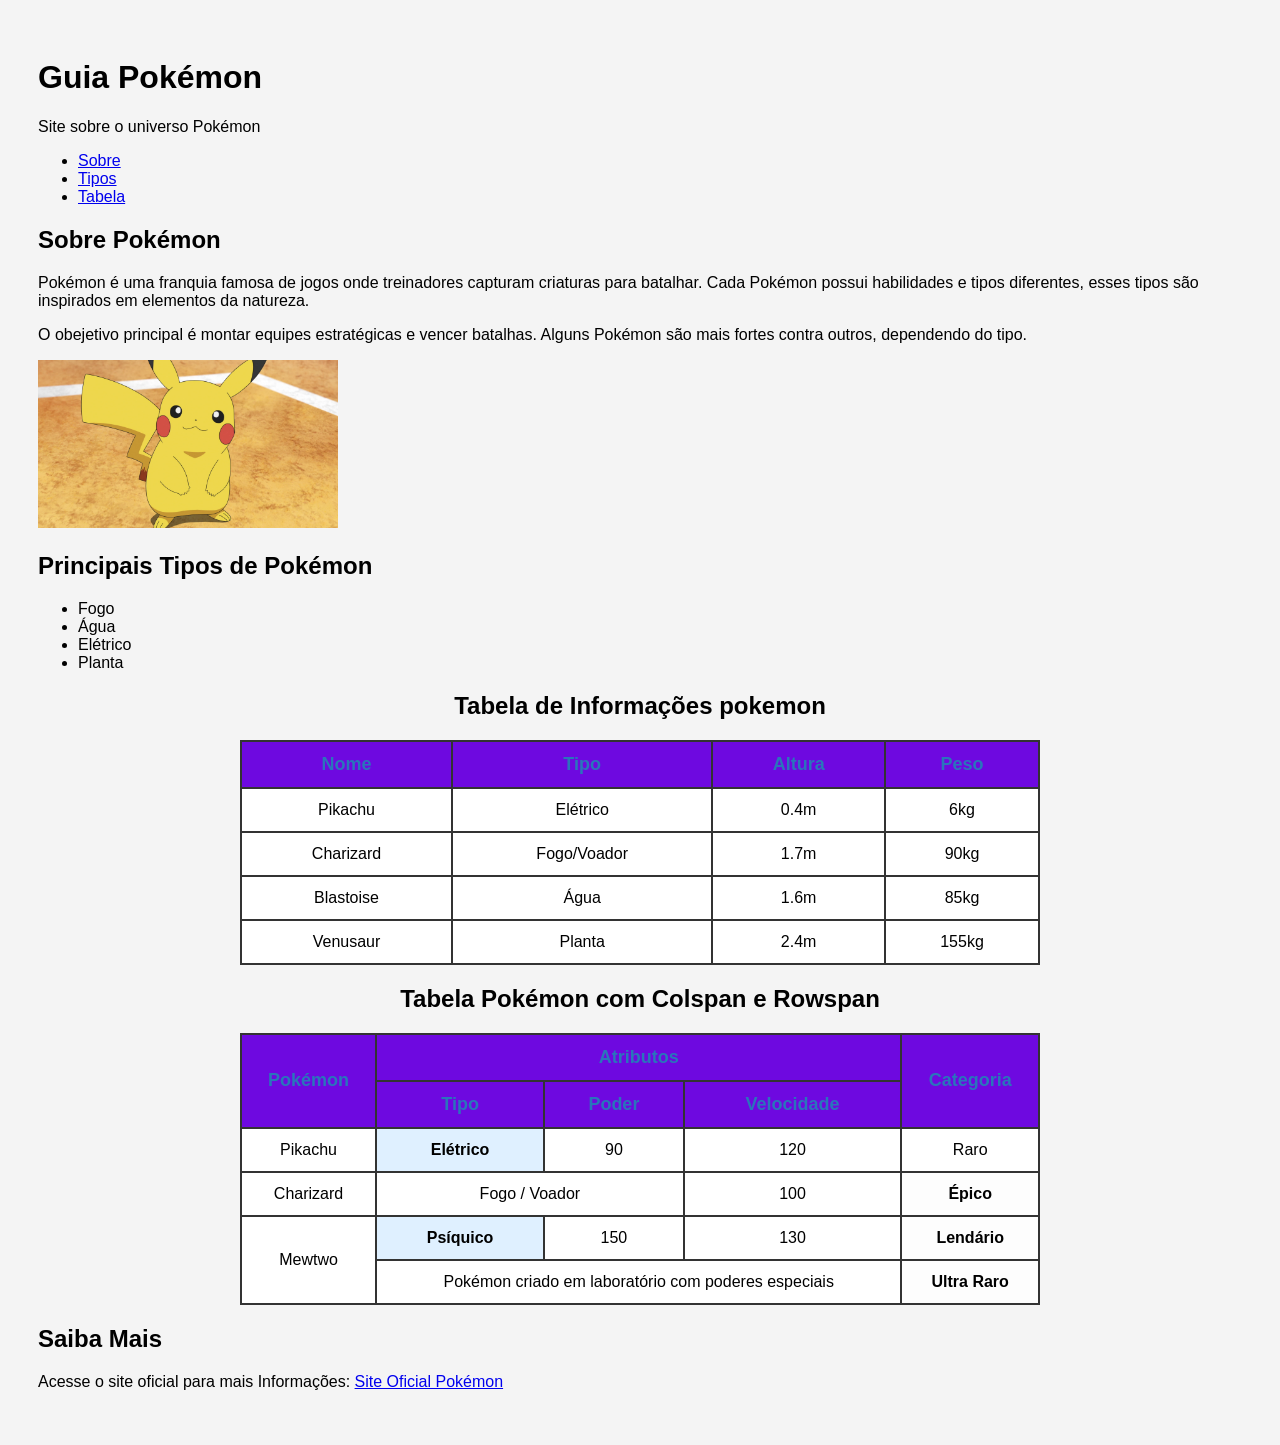
==== index.html @ 164b515e "ajustando" ====
<!DOCTYPE html>
 <html lang="pt-br">
<head>
  <meta charset="utf-8">
    <title> Guia pokémon </title>
    <link rel="stylesheet" href="style.css">
  </head>
    <body>

    <header>  
      <h1>Guia Pokémon</h1>
        <p>Site sobre o universo Pokémon</p>
    </header>

    <nav>
        <ul>
            <li><a href="#sobre">Sobre</a></li>
            <li><a href="#tipos">Tipos</a></li>
            <li><a href="#tabela">Tabela</a></li>
        </ul>
    </nav>

    <main>
        <section id="sobre">
   
      <h2>Sobre Pokémon</h2>

      <p>
        Pokémon é uma franquia famosa de jogos onde treinadores capturam criaturas
        para batalhar. Cada Pokémon possui habilidades e tipos diferentes, esses
        tipos são inspirados em elementos da natureza.
      </p>

      <p>
        O obejetivo principal é montar equipes estratégicas e vencer batalhas.
        Alguns Pokémon são mais fortes contra outros, dependendo do tipo.
      </p>

        <img src="poke.png" width="300" alt="Pikachu pokémon da franquia">
       </section>

       <section id="tipos">
      <h2>Principais Tipos de Pokémon</h2>
      <ul>
        <li>Fogo</li>
        <li>Água</li>
        <li>Elétrico</li>
        <li>Planta</li>
      </ul>
    </section>

    <section>

    <title>Principais pokémon de Kanto</title>
    <table border="1">
      <tr>
        <th>Nome</th>
        <th>Tipo</th>
        <th>Altura</th>
        <th>Peso</th>
      </tr>

    <h2 style="text-align:center;">
    Tabela de Informações pokemon
    </h2>

      <tr>
        <td>Pikachu</td>
        <td>Elétrico</td>
        <td>0.4m</td>
        <td>6kg</td>
      </tr>

      <tr>
        <td>Charizard</td>
        <td>Fogo/Voador</td>
        <td>1.7m</td>
        <td>90kg</td>
      </tr>

      <tr>
        <td>Blastoise</td>
        <td>Água</td>
        <td>1.6m</td>
        <td>85kg</td>
      </tr>

      <tr>
        <td>Venusaur</td>
        <td>Planta</td>
        <td>2.4m</td>
        <td>155kg</td>
      </tr>
    </table>
        </section>
   
  <title>Tabela Pokémon com Colspan e Rowspan</title>

  <style>
    body{
      font-family: Arial, sans-serif;
      background: #f4f4f4;
      padding: 30px;
    }

    table{
      width: 800px;
      border-collapse: collapse;
      margin: auto;
      background: white;
    }

    th, td{
      border: 2px solid #333;
      padding: 12px;
      text-align: center;
    }

    th{
      background: #6e09e0;
      color: #2a75bb;
      font-size: 18px;
    }

    .tipo{
      background: #dff0ff;
      font-weight: bold;
    }

    .lendario{
      background: #fdfdfd;
      font-weight: bold;
    }
  </style>
</head>
<body>

  <h2 style="text-align:center;">
    Tabela Pokémon com Colspan e Rowspan
  </h2>

  <table>

    <!-- Cabeçalho -->
    <tr>
      <th rowspan="2">Pokémon</th>
      <th colspan="3">Atributos</th>
      <th rowspan="2">Categoria</th>
    </tr>

    <tr>
      <th>Tipo</th>
      <th>Poder</th>
      <th>Velocidade</th>
    </tr>

    <!-- Linha 1 -->
    <tr>
      <td>Pikachu</td>
      <td class="tipo">Elétrico</td>
      <td>90</td>
      <td>120</td>
      <td>Raro</td>
    </tr>

    <!-- Linha 2 -->
    <tr>
      <td>Charizard</td>
      <td colspan="2">Fogo / Voador</td>
      <td>100</td>
      <td class="lendario">Épico</td>
    </tr>

    <!-- Linha 3 -->
    <tr>
      <td rowspan="2">Mewtwo</td>
      <td class="tipo">Psíquico</td>
      <td>150</td>
      <td>130</td>
      <td class="lendario">Lendário</td>
    </tr>

    <!-- Linha 4 -->
    <tr>
      <td colspan="3">
        Pokémon criado em laboratório com poderes especiais
      </td>
      <td class="lendario">Ultra Raro</td>
    </tr>
      </table>

   <section>
        
    <h2>Saiba Mais</h2>

    <p>
        Acesse o site oficial para mais Informações:
        <a href="https://www.pokemon.com.br" target="_blank">Site Oficial Pokémon</a>
    </p>
    </section>

    </main>
  </body>    
</html>
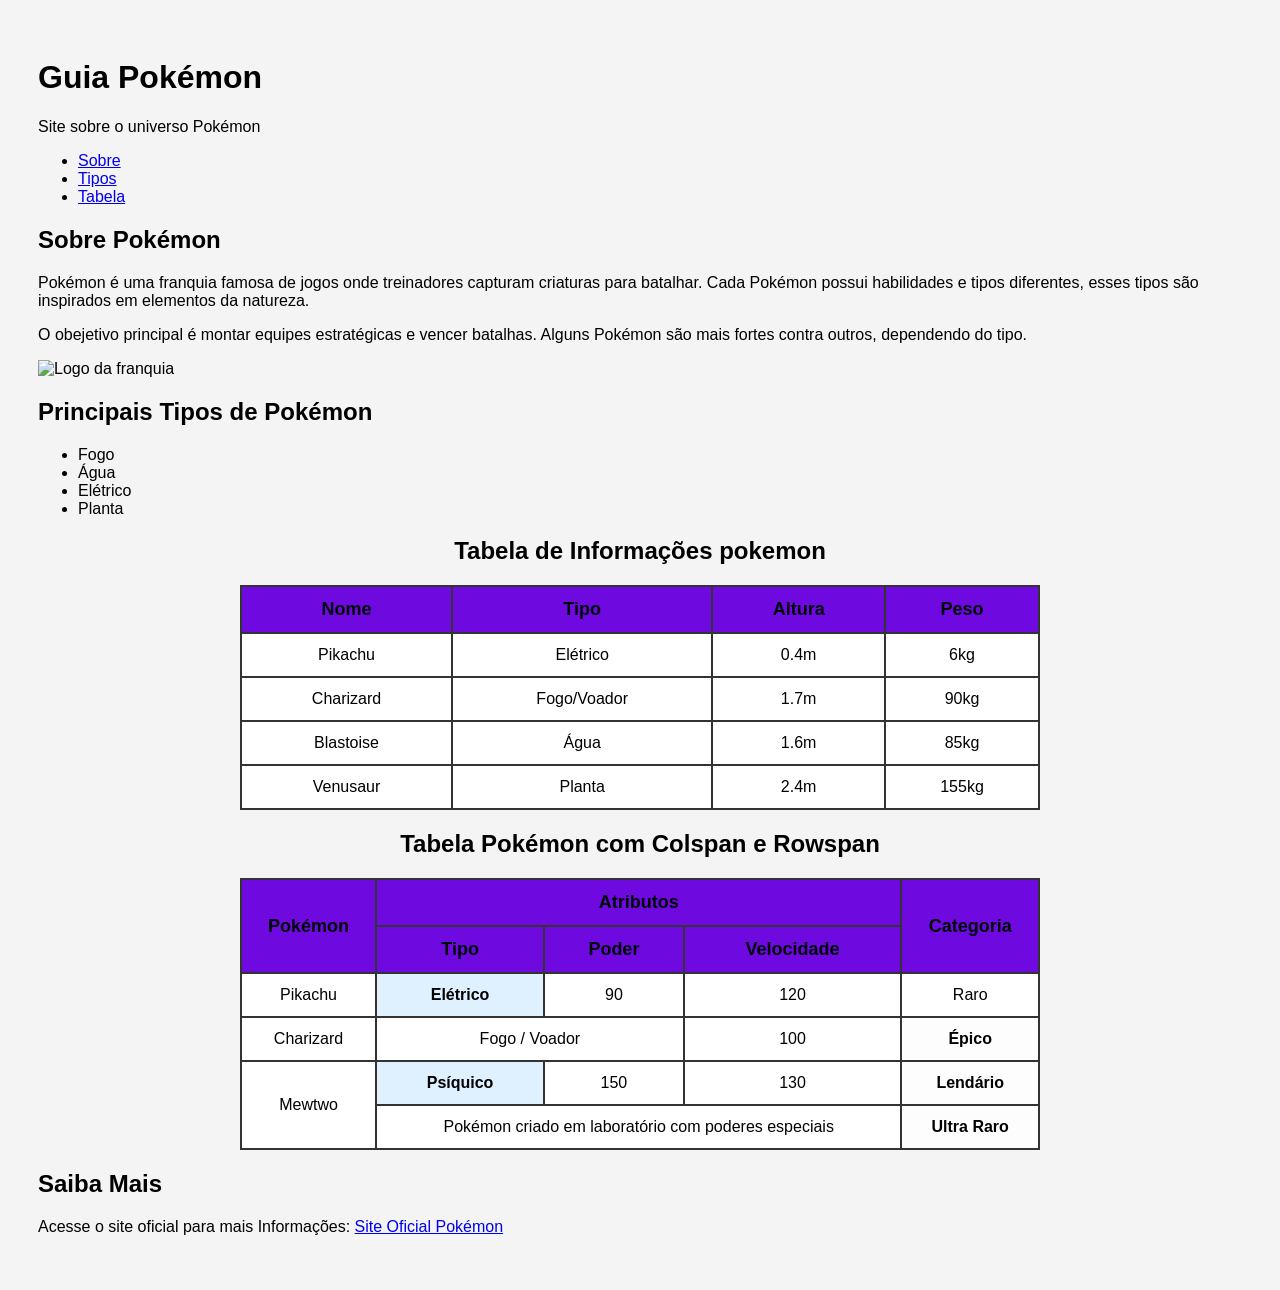
==== commit 7246a77e: "ajustes finais" ====
--- a/index.html
+++ b/index.html
@@ -36,7 +36,7 @@
         Alguns Pokémon são mais fortes contra outros, dependendo do tipo.
       </p>
 
-        <img src="poke.png" width="300" alt="Pikachu pokémon da franquia">
+        <img src="logo_pokemon.png" width="300" alt="Logo da franquia">
        </section>
 
        <section id="tipos">
@@ -118,7 +118,7 @@
 
     th{
       background: #6e09e0;
-      color: #2a75bb;
+      color: #000408;
       font-size: 18px;
     }
 
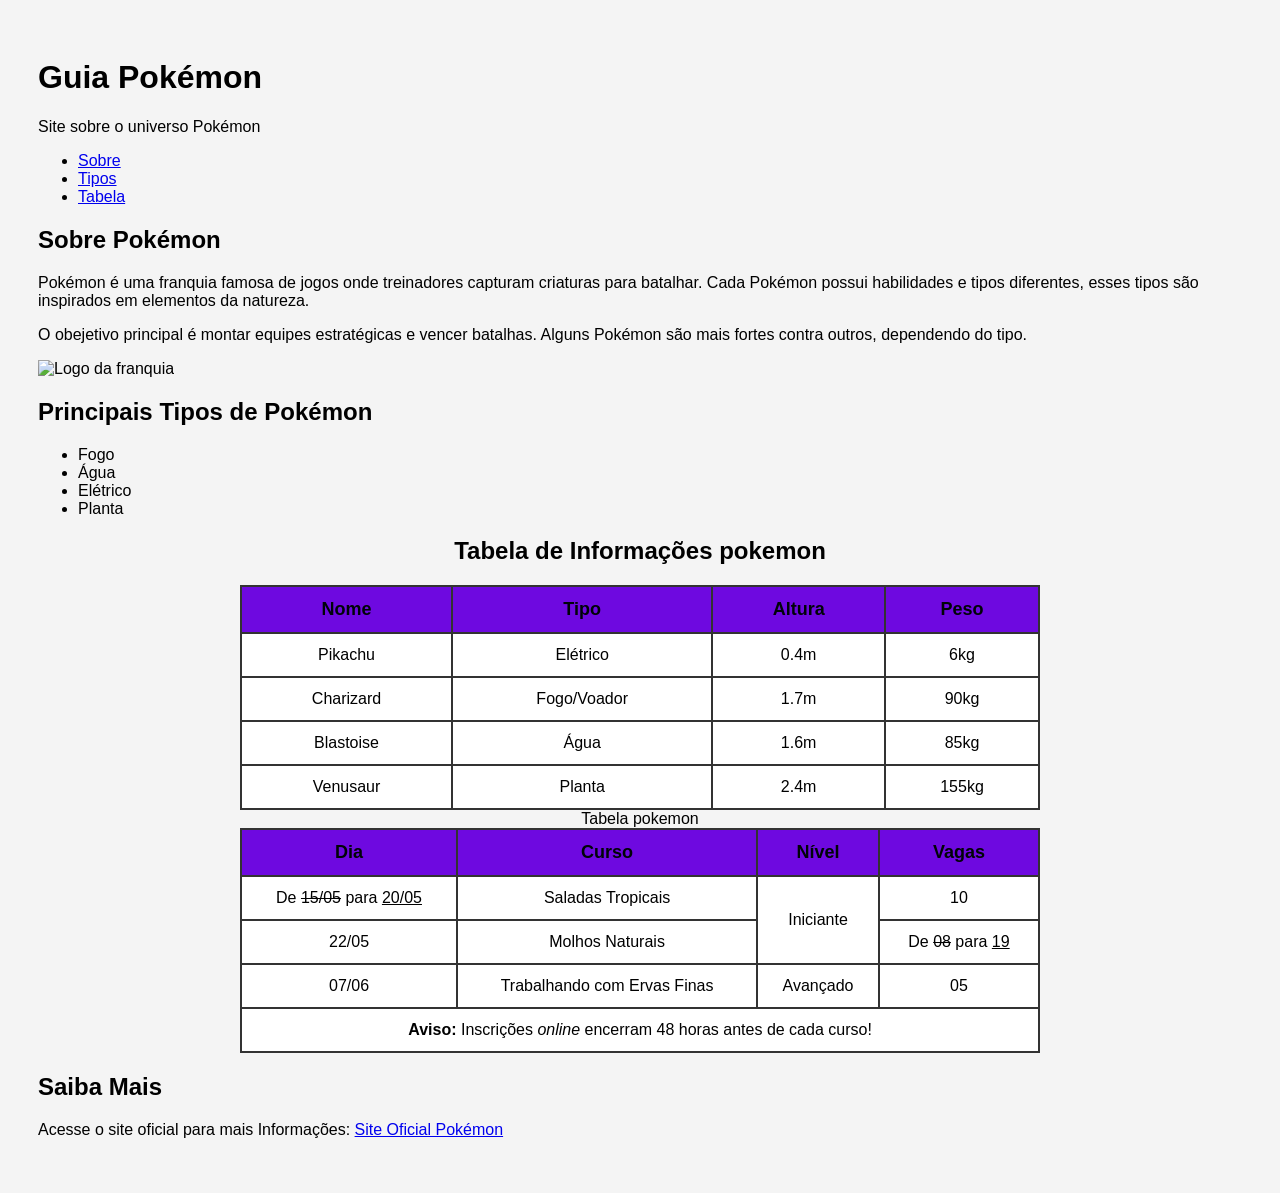
==== commit 2855196c: "mudando tabela" ====
--- a/index.html
+++ b/index.html
@@ -135,59 +135,54 @@
 </head>
 <body>
 
-  <h2 style="text-align:center;">
-    Tabela Pokémon com Colspan e Rowspan
-  </h2>
+  
 
-  <table>
+    <!-- o <table> é o elemento mais complexo do exemplo. -->
+    <table border="1">
+        <!-- <tr> (Table Row) cria a linha. Para pensarmos em colunas, temos que 
+         antes pensarmos em linha, então, sempre terá uma linha -->
+         <caption>Tabela pokemon</caption>
+        <tr>
+            <!-- <th> (Table Header) cria as celulas como cabeçalho. Dessa forma, os conteúdos dessas
+             células serão renderizados em negrito e centralizados. -->
+            <th>Dia</th>
+            <th>Curso</th>
+            <th>Nível</th>
+            <th>Vagas</th>
+        </tr>
+        <tr>
+            <!-- <td> (Table Data) preenche as células com o conteúdo informado. -->
+            <td>De <del>15/05</del> para <ins>20/05</ins></td>
+            <td>Saladas Tropicais</td>
 
-    <!-- Cabeçalho -->
-    <tr>
-      <th rowspan="2">Pokémon</th>
-      <th colspan="3">Atributos</th>
-      <th rowspan="2">Categoria</th>
-    </tr>
+            <!-- Expandindo/esticando verticalmente para ocupar o espaço de duas linhas -->
+            <td rowspan="2">Iniciante</td>
+            
+            <td>10</td>
+        </tr>
+        <tr>
+            <td>22/05</td>
+            <td>Molhos Naturais</td>
 
-    <tr>
-      <th>Tipo</th>
-      <th>Poder</th>
-      <th>Velocidade</th>
-    </tr>
+            <!-- Removido o dado que será ocupado pela definição anterior. 
+            <td> Avançado </td>       -->
 
-    <!-- Linha 1 -->
-    <tr>
-      <td>Pikachu</td>
-      <td class="tipo">Elétrico</td>
-      <td>90</td>
-      <td>120</td>
-      <td>Raro</td>
-    </tr>
+            <td>De <del>08</del> para <ins>19</ins></td>
+        </tr>
+        <tr>
+            <td>07/06</td>
+            <td>Trabalhando com Ervas Finas</td>
+            <td>Avançado</td>
+            <td>05</td>
+        </tr>
 
-    <!-- Linha 2 -->
-    <tr>
-      <td>Charizard</td>
-      <td colspan="2">Fogo / Voador</td>
-      <td>100</td>
-      <td class="lendario">Épico</td>
-    </tr>
+        <tr>
+            <td colspan="4" align="center">
+                <strong>Aviso:</strong> Inscrições <i>online</i> encerram 48 horas antes de cada curso!
+            </td>
+        </tr>
 
-    <!-- Linha 3 -->
-    <tr>
-      <td rowspan="2">Mewtwo</td>
-      <td class="tipo">Psíquico</td>
-      <td>150</td>
-      <td>130</td>
-      <td class="lendario">Lendário</td>
-    </tr>
-
-    <!-- Linha 4 -->
-    <tr>
-      <td colspan="3">
-        Pokémon criado em laboratório com poderes especiais
-      </td>
-      <td class="lendario">Ultra Raro</td>
-    </tr>
-      </table>
+    </table>
 
    <section>
         
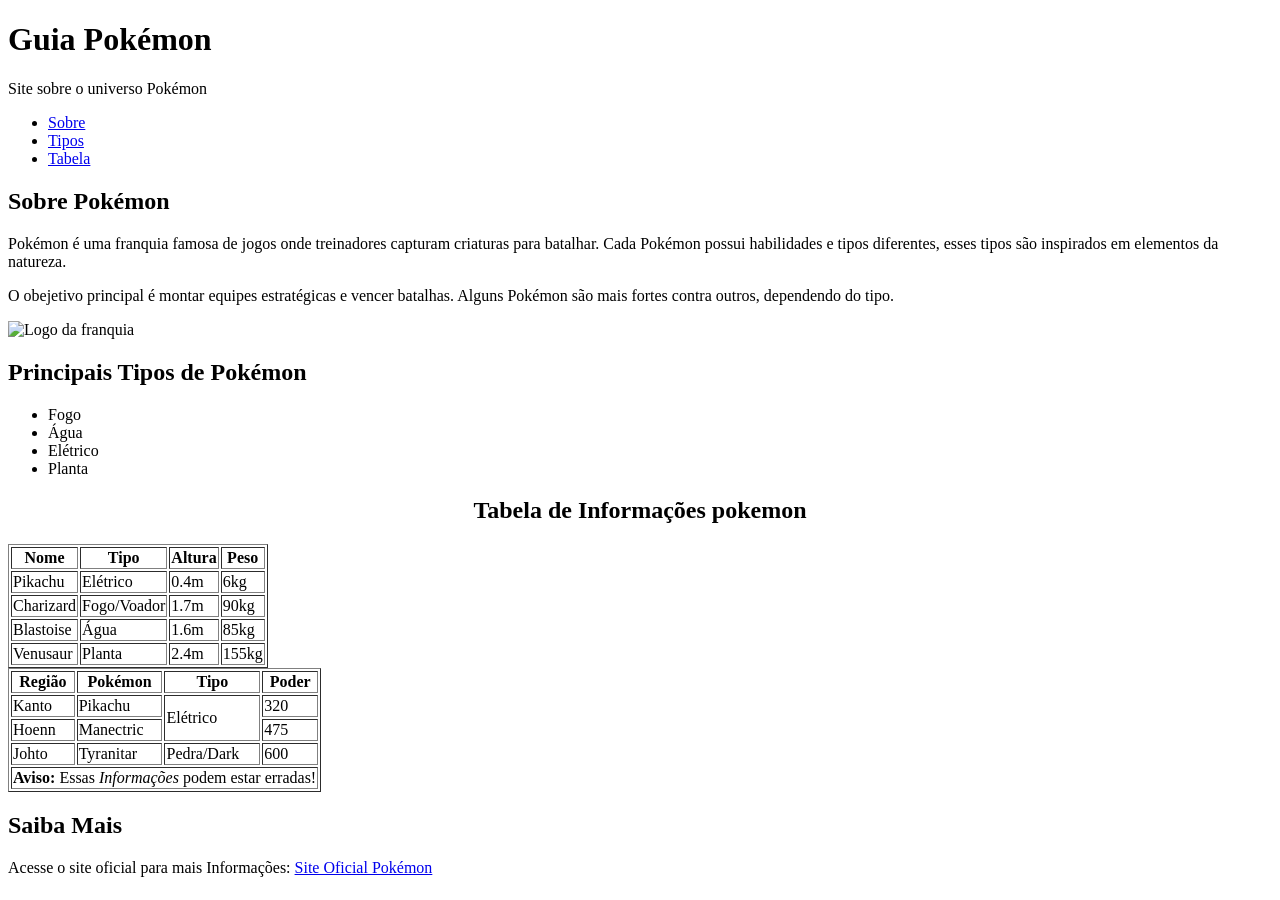
==== commit 7f75dc73: "mudando tabelas" ====
--- a/index.html
+++ b/index.html
@@ -93,92 +93,54 @@
       </tr>
     </table>
         </section>
+
    
-  <title>Tabela Pokémon com Colspan e Rowspan</title>
-
-  <style>
-    body{
-      font-family: Arial, sans-serif;
-      background: #f4f4f4;
-      padding: 30px;
-    }
-
-    table{
-      width: 800px;
-      border-collapse: collapse;
-      margin: auto;
-      background: white;
-    }
-
-    th, td{
-      border: 2px solid #333;
-      padding: 12px;
-      text-align: center;
-    }
-
-    th{
-      background: #6e09e0;
-      color: #000408;
-      font-size: 18px;
-    }
-
-    .tipo{
-      background: #dff0ff;
-      font-weight: bold;
-    }
-
-    .lendario{
-      background: #fdfdfd;
-      font-weight: bold;
-    }
-  </style>
-</head>
 <body>
 
-  
+<title>Tabela pokemon</title>
 
     <!-- o <table> é o elemento mais complexo do exemplo. -->
     <table border="1">
         <!-- <tr> (Table Row) cria a linha. Para pensarmos em colunas, temos que 
          antes pensarmos em linha, então, sempre terá uma linha -->
-         <caption>Tabela pokemon</caption>
+        
         <tr>
             <!-- <th> (Table Header) cria as celulas como cabeçalho. Dessa forma, os conteúdos dessas
              células serão renderizados em negrito e centralizados. -->
-            <th>Dia</th>
-            <th>Curso</th>
-            <th>Nível</th>
-            <th>Vagas</th>
+            <th>Região</th>
+            <th>Pokémon</th>
+            <th>Tipo</th>
+            <th>Poder</th>
         </tr>
         <tr>
             <!-- <td> (Table Data) preenche as células com o conteúdo informado. -->
-            <td>De <del>15/05</del> para <ins>20/05</ins></td>
-            <td>Saladas Tropicais</td>
+            <td>Kanto</td>
+            <td>Pikachu</td>
 
             <!-- Expandindo/esticando verticalmente para ocupar o espaço de duas linhas -->
-            <td rowspan="2">Iniciante</td>
+            <td rowspan="2">Elétrico</td>
             
-            <td>10</td>
+            <td>320</td>
         </tr>
         <tr>
-            <td>22/05</td>
-            <td>Molhos Naturais</td>
+            <td>Hoenn</td>
+            <td>Manectric</td>
 
             <!-- Removido o dado que será ocupado pela definição anterior. 
             <td> Avançado </td>       -->
 
-            <td>De <del>08</del> para <ins>19</ins></td>
+            <td>475</td>
         </tr>
         <tr>
-            <td>07/06</td>
-            <td>Trabalhando com Ervas Finas</td>
-            <td>Avançado</td>
-            <td>05</td>
+            <td>Johto</td>
+            <td>Tyranitar</td>
+            <td>Pedra/Dark</td>
+            <td>600</td>
         </tr>
 
         <tr>
             <td colspan="4" align="center">
-                <strong>Aviso:</strong> Inscrições <i>online</i> encerram 48 horas antes de cada curso!
+                <strong>Aviso:</strong> Essas <i>Informações</i> podem estar erradas!
             </td>
         </tr>
 
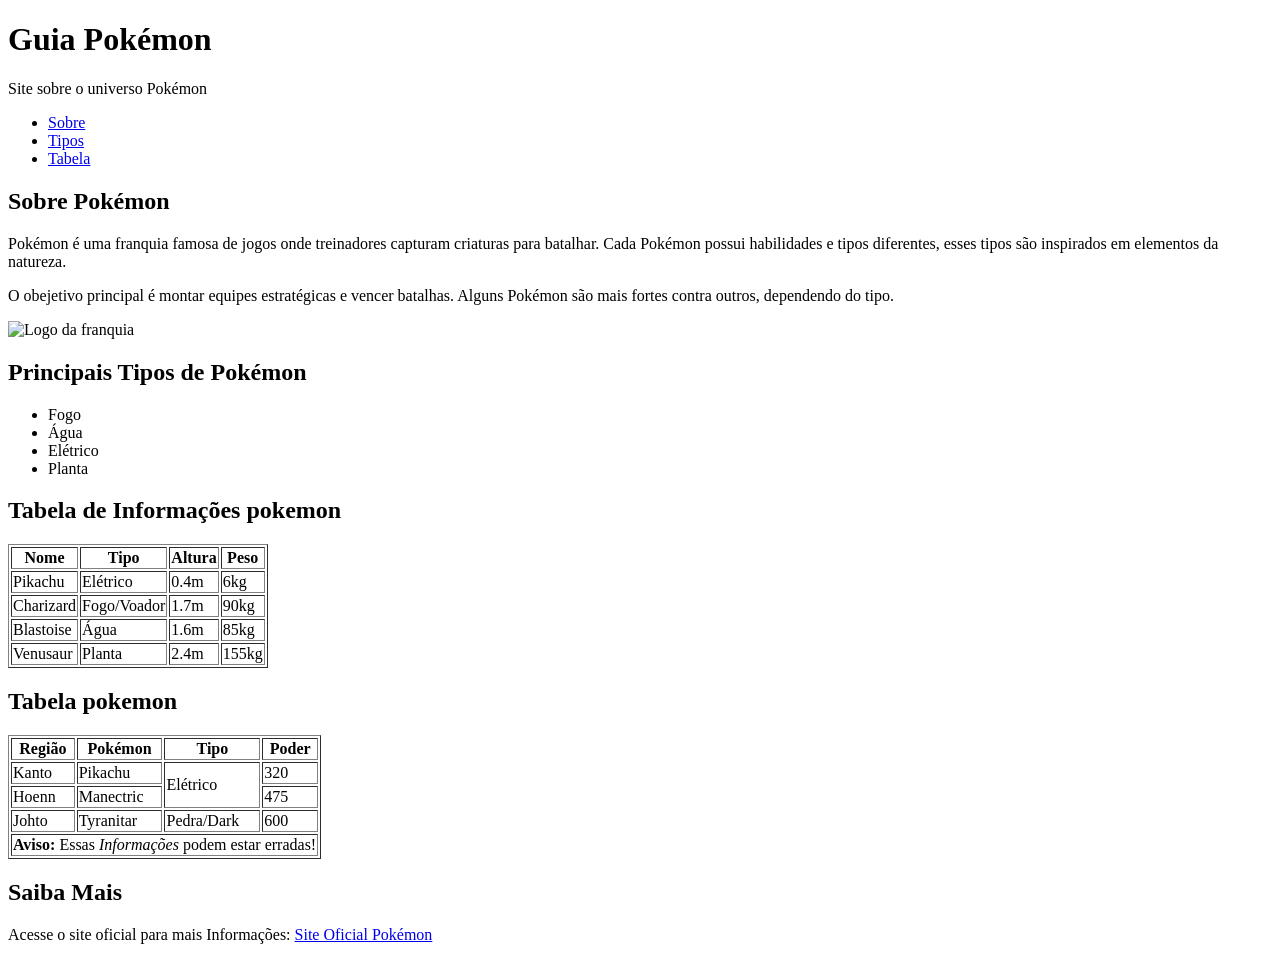
==== commit 172e04d1: "arrumando a tabela" ====
--- a/index.html
+++ b/index.html
@@ -60,7 +60,7 @@
         <th>Peso</th>
       </tr>
 
-    <h2 style="text-align:center;">
+    <h2>
     Tabela de Informações pokemon
     </h2>
 
@@ -94,10 +94,10 @@
     </table>
         </section>
 
-   
+   <section>
 <body>
 
-<title>Tabela pokemon</title>
+<h2>Tabela pokemon</h2>
 
     <!-- o <table> é o elemento mais complexo do exemplo. -->
     <table border="1">
@@ -145,7 +145,7 @@
         </tr>
 
     </table>
-
+</section>
    <section>
         
     <h2>Saiba Mais</h2>
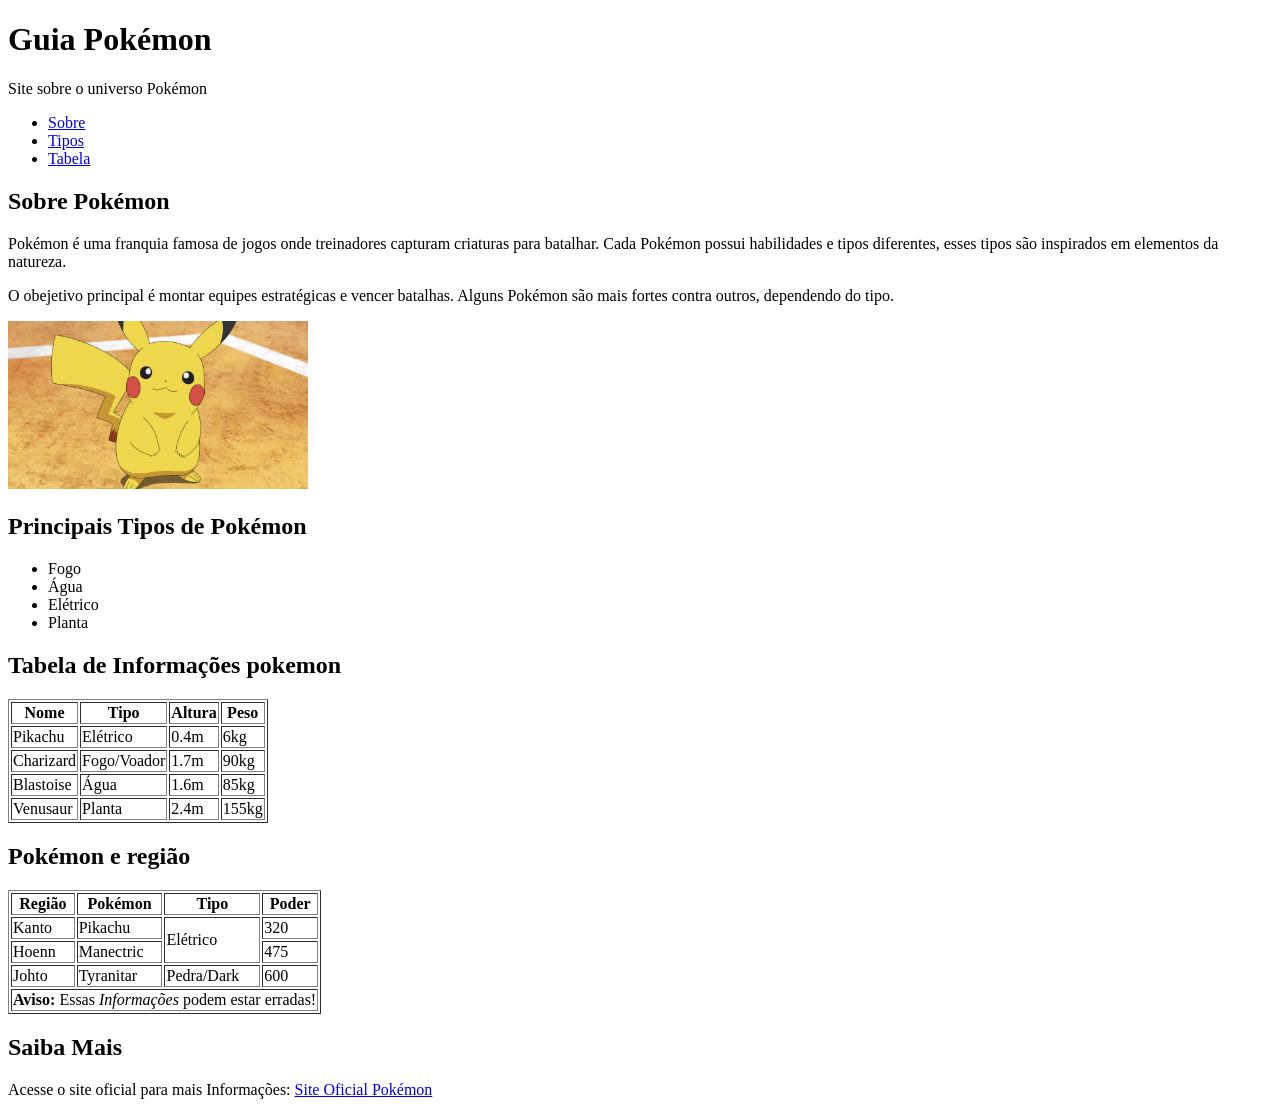
==== commit 5a23c590: "mudando nome da tabela" ====
--- a/index.html
+++ b/index.html
@@ -36,7 +36,7 @@
         Alguns Pokémon são mais fortes contra outros, dependendo do tipo.
       </p>
 
-        <img src="logo_pokemon.png" width="300" alt="Logo da franquia">
+        <img src="poke.png" width="300" alt="Logo da franquia">
        </section>
 
        <section id="tipos">
@@ -97,7 +97,7 @@
    <section>
 <body>
 
-<h2>Tabela pokemon</h2>
+<h2>Pokémon e região</h2>
 
     <!-- o <table> é o elemento mais complexo do exemplo. -->
     <table border="1">
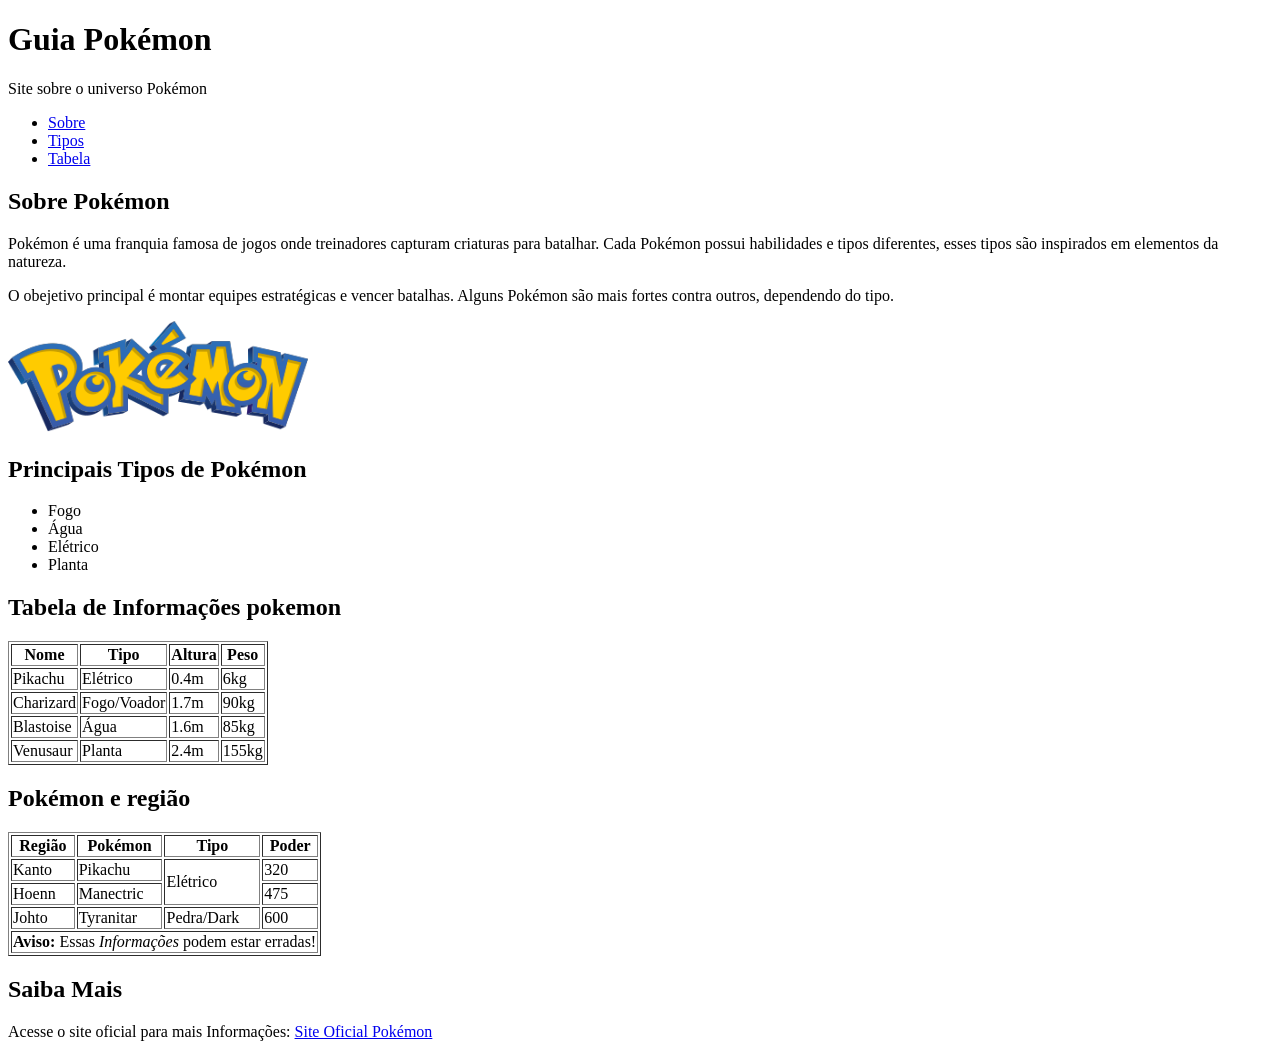
==== commit da647bbc: "arrumando imagem" ====
--- a/index.html
+++ b/index.html
@@ -36,7 +36,7 @@
         Alguns Pokémon são mais fortes contra outros, dependendo do tipo.
       </p>
 
-        <img src="poke.png" width="300" alt="Logo da franquia">
+        <img src="./imagens/logo_pokemon.png" width="300" alt="Logo da franquia">
        </section>
 
        <section id="tipos">
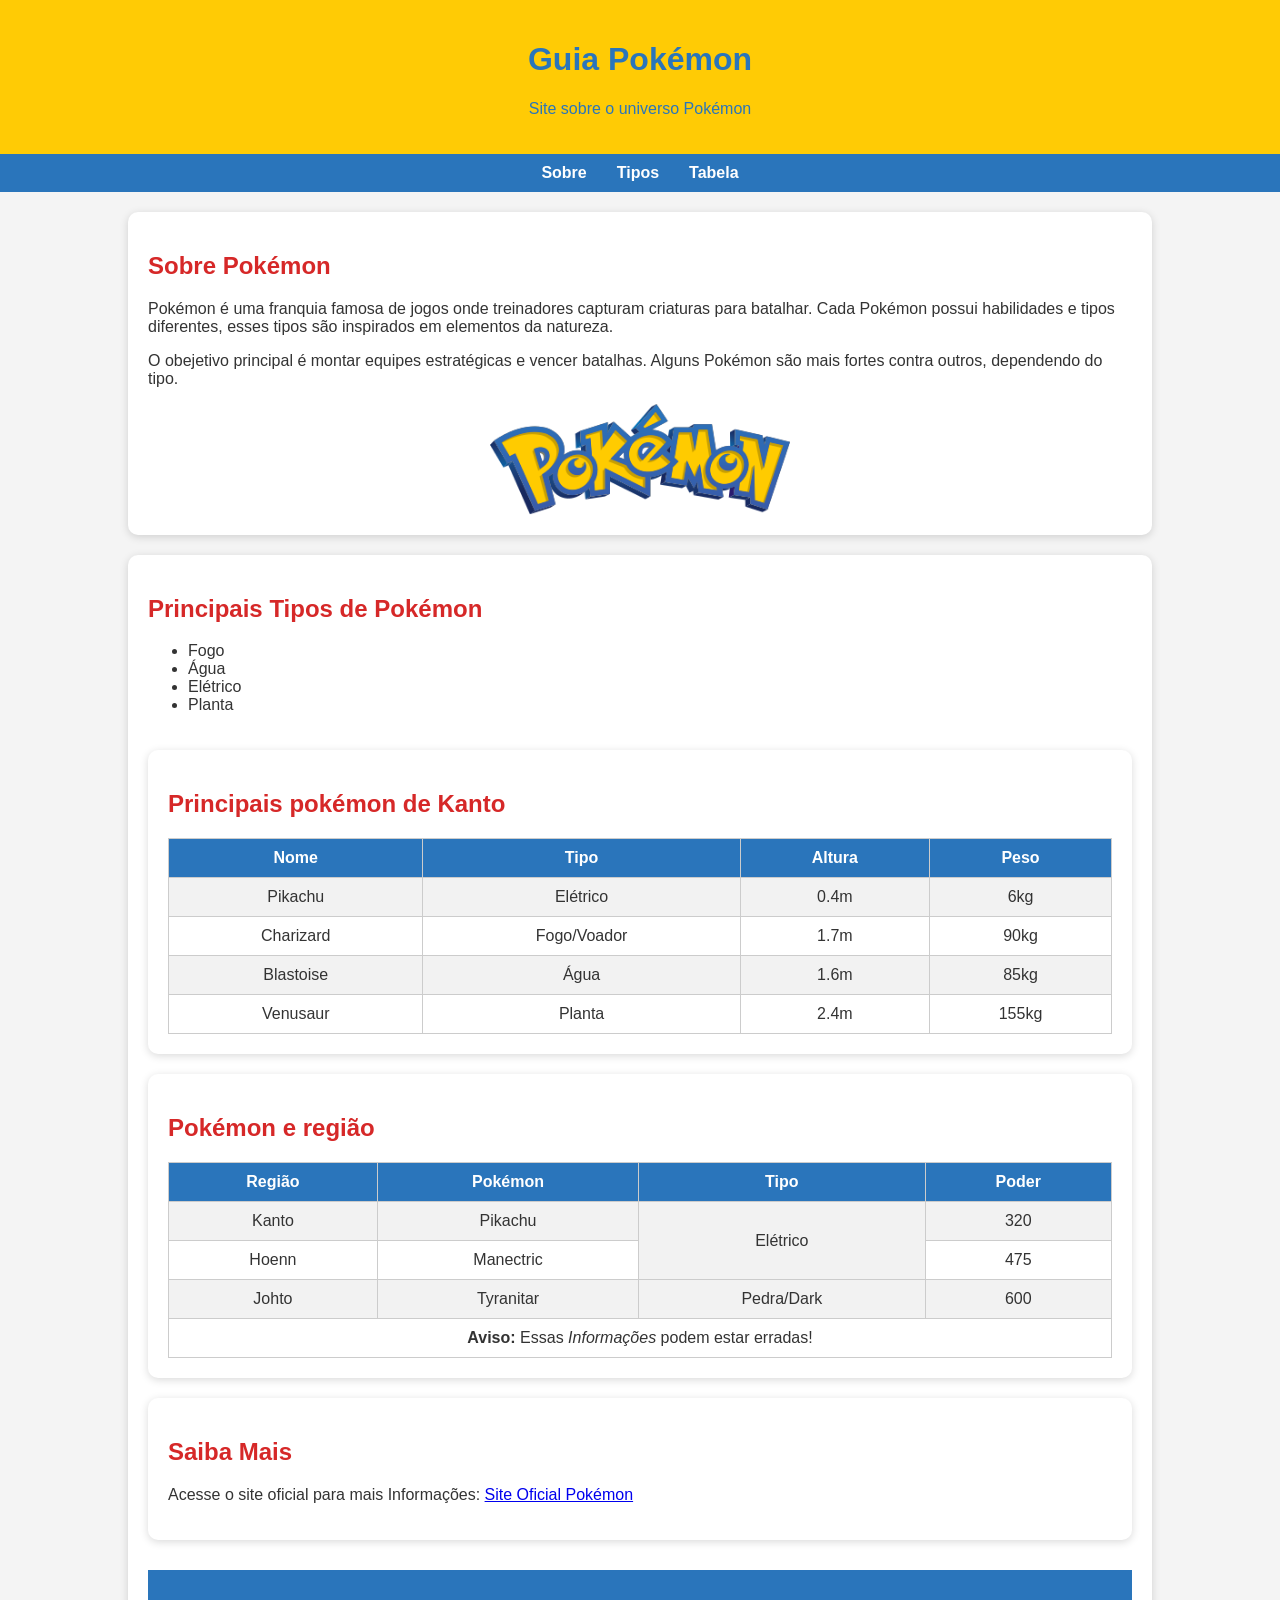
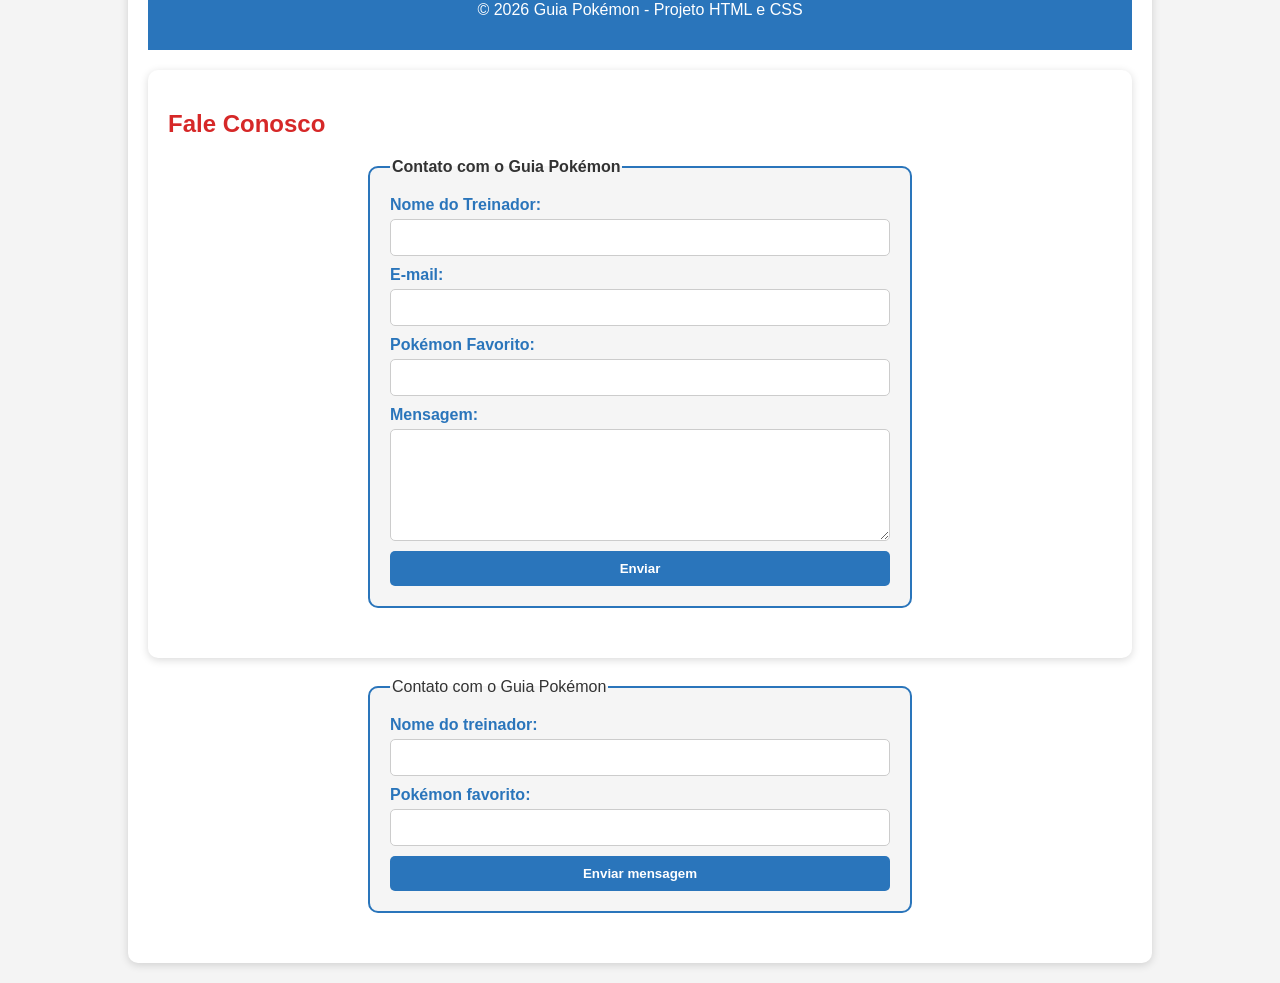
==== commit d580efe9: "adicionando css, formulario e personalizando todo o projeto." ====
--- a/index.html
+++ b/index.html
@@ -3,11 +3,10 @@
 <head>
   <meta charset="utf-8">
     <title> Guia pokémon </title>
-    <link rel="stylesheet" href="style.css">
+    <link rel="stylesheet" href="css/style.css">
   </head>
     <body>
-
-    <header>  
+    <header>
       <h1>Guia Pokémon</h1>
         <p>Site sobre o universo Pokémon</p>
     </header>
@@ -41,6 +40,7 @@
 
        <section id="tipos">
       <h2>Principais Tipos de Pokémon</h2>
+    <table>
       <ul>
         <li>Fogo</li>
         <li>Água</li>
@@ -48,10 +48,10 @@
         <li>Planta</li>
       </ul>
     </section>
-
+  </table>
     <section>
 
-    <title>Principais pokémon de Kanto</title>
+    <h2>Principais pokémon de Kanto</h2>
     <table border="1">
       <tr>
         <th>Nome</th>
@@ -59,12 +59,8 @@
         <th>Altura</th>
         <th>Peso</th>
       </tr>
-
-    <h2>
-    Tabela de Informações pokemon
-    </h2>
-
-      <tr>
+  
+       <tr>
         <td>Pikachu</td>
         <td>Elétrico</td>
         <td>0.4m</td>
@@ -95,7 +91,6 @@
         </section>
 
    <section>
-<body>
 
 <h2>Pokémon e região</h2>
 
@@ -155,7 +150,65 @@
         <a href="https://www.pokemon.com.br" target="_blank">Site Oficial Pokémon</a>
     </p>
     </section>
-
+<footer>
+    <p>&copy; 2026 Guia Pokémon - Projeto HTML e CSS</p>
+</footer>
+<section id="contato">
+
+    <h2>Fale Conosco</h2>
+
+    <fieldset class="caixa-contato">
+        <legend><strong>Contato com o Guia Pokémon</strong></legend>
+
+        <form action="#" method="POST">
+
+            <label for="nome">Nome do Treinador:</label>
+            <input type="text" id="nome" name="nome" required>
+
+            <label for="email">E-mail:</label>
+            <input type="email" id="email" name="email" required>
+
+            <label for="pokemon">Pokémon Favorito:</label>
+            <input type="text" id="pokemon" name="pokemon">
+
+            <label for="mensagem">Mensagem:</label>
+            <textarea id="mensagem" name="mensagem" rows="6" required></textarea>
+
+            <button type="submit" id="btn-enviar">Enviar</button>
+
+        </form>
+    </fieldset>
+
+    </section>
+    <fieldset class="caixa-contato">
+
+<legend>
+Contato com o Guia Pokémon
+</legend>
+
+<form>
+
+<label>
+Nome do treinador:
+</label>
+
+<input type="text">
+
+
+<label>
+Pokémon favorito:
+</label>
+
+<input type="text">
+
+
+<button id="btn-enviar">
+Enviar mensagem
+</button>
+
+</form>
+
+    </fieldset>
     </main>
   </body>    
 </html>
--- a/css/style.css
+++ b/css/style.css
@@ -0,0 +1,166 @@
+body{
+    font-family: Arial, Helvetica, sans-serif;
+    background:#f4f4f4;
+    color:#333;
+    margin:0;
+}
+
+header{
+    background:#ffcb05;
+    color:#2a75bb;
+    text-align:center;
+    padding:20px;
+}
+
+nav{
+    background:#2a75bb;
+    padding:10px;
+}
+
+nav ul{
+    list-style:none;
+    display:flex;
+    justify-content:center;
+    gap:30px;
+    margin:0;
+    padding:0;
+}
+
+nav a{
+    color:white;
+    text-decoration:none;
+    font-weight:bold;
+}
+
+nav a:hover{
+    color:#ffcb05;
+}
+
+main{
+    width:80%;
+    margin:auto;
+}
+
+section{
+    background:white;
+    padding:20px;
+    margin:20px 0;
+    border-radius:10px;
+    box-shadow:0 2px 8px rgba(0,0,0,.15);
+}
+
+h1{
+    color:#2a75bb;
+}
+
+h2{
+    color:#d62828;
+}
+
+img{
+    display:block;
+    margin:auto;
+}
+
+table{
+    width:100%;
+    border-collapse:collapse;
+}
+
+th{
+    background:#2a75bb;
+    color:white;
+}
+
+th,td{
+    border:1px solid #ccc;
+    padding:10px;
+    text-align:center;
+}
+
+tr:nth-child(even){
+    background:#f2f2f2;
+}
+
+footer{
+    background:#2a75bb;
+    color:white;
+    text-align:center;
+    padding:15px;
+    margin-top:30px;
+}
+/* ===== Formulário ===== */
+
+.caixa-contato {
+    background-color: #f5f5f5;
+    border: 2px solid #2a75bb;
+    border-radius: 10px;
+    padding: 20px;
+
+    max-width: 500px;
+    margin: 0 auto 30px auto;
+}
+
+.caixa-contato label,
+.caixa-contato input,
+.caixa-contato textarea {
+    display: block;
+    width: 100%;
+    margin-bottom: 10px;
+    box-sizing: border-box;
+}
+
+.caixa-contato label {
+    font-weight: bold;
+    color: #2a75bb;
+    margin-bottom: 5px;
+}
+
+.caixa-contato input,
+.caixa-contato textarea {
+    padding: 10px;
+    border: 1px solid #ccc;
+    border-radius: 5px;
+}
+
+#btn-enviar {
+    display: block;
+    width: 100%;
+    background-color: #ffcb05;
+    color: #2a75bb;
+    border: none;
+    padding: 12px;
+    border-radius: 5px;
+    font-weight: bold;
+    cursor: pointer;
+}
+
+#btn-enviar:hover {
+    background-color: #f5b700;
+}
+.caixa-contato{
+
+background-color:#f5f5f5;
+
+border:2px solid #2a75bb;
+
+padding:20px;
+
+margin-bottom:30px;
+
+}
+
+
+#btn-enviar{
+
+background-color:#2a75bb;
+
+color:white;
+
+border:none;
+
+padding:10px 20px;
+
+cursor:pointer;
+
+}
